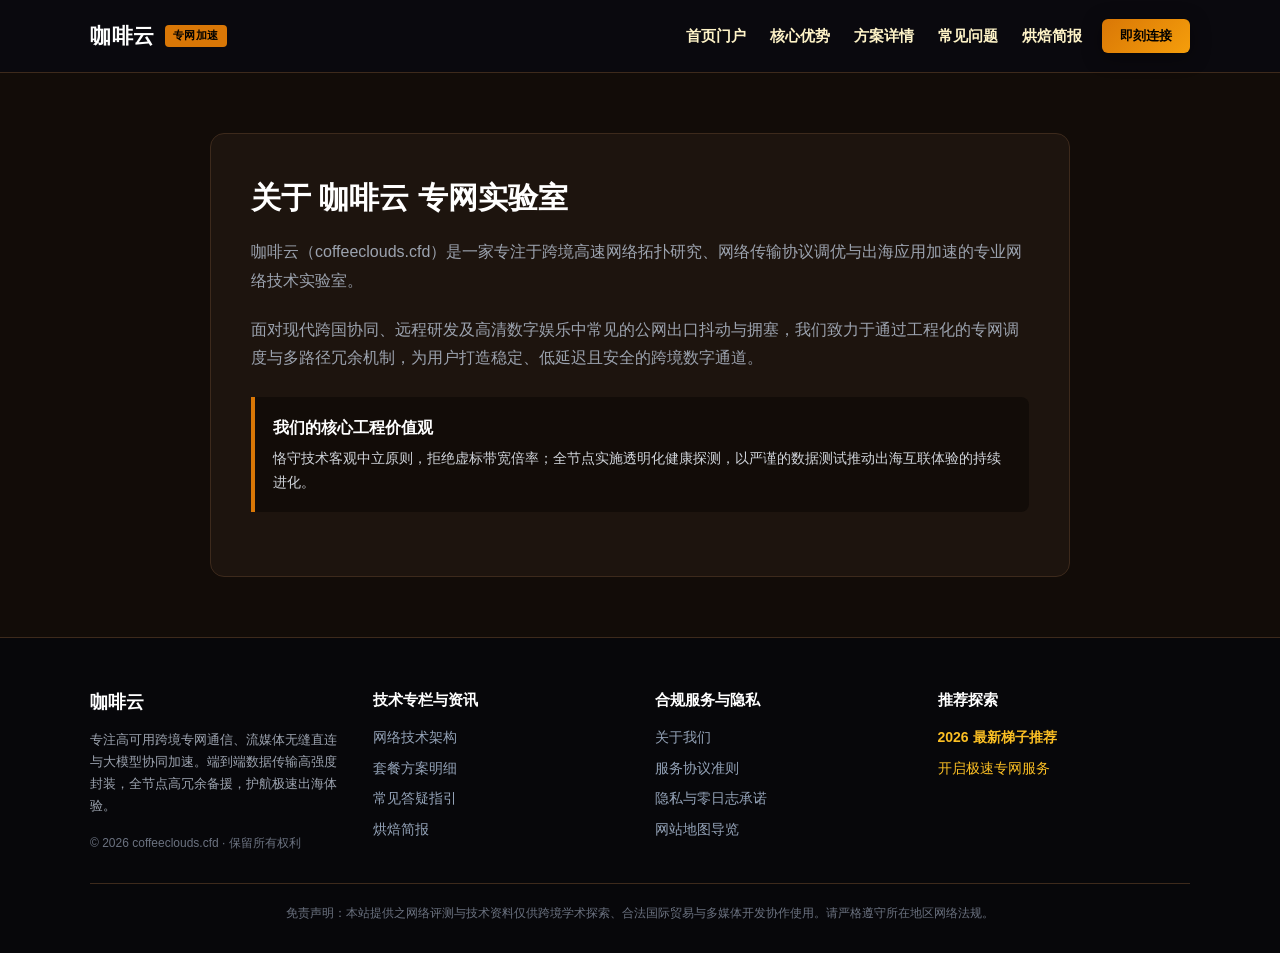
==== about.html @ 6b50d814 "feat: deploy coffeeclouds.cfd bespoke design, unique hero layout, card grid & SEO articles" ====
<!DOCTYPE html>
<html lang="zh-CN">
<head>
  <meta charset="UTF-8">
  <meta name="viewport" content="width=device-width, initial-scale=1.0">
  <title>关于我们 - 咖啡云 匠心网络美学</title>
  <meta name="description" content="介绍 咖啡云 团队如何将咖啡手冲的慢萃专注融入底层通信工程，打造高品质出海网络。">
  <link rel="canonical" href="https://coffeeclouds.cfd/about.html">
  <link rel="stylesheet" href="style.css">
</head>
<body>
  
  <header class="navbar">
    <div class="container nav-inner">
      <a href="index.html" class="brand-logo">
        <span>咖啡云</span>
        <span class="brand-badge">专网加速</span>
      </a>
      <nav style="display:flex; align-items:center; gap:20px;">
        <ul class="nav-links">
          <li><a href="index.html">首页门户</a></li>
          <li><a href="index.html#features">核心优势</a></li>
          <li><a href="index.html#pricing">方案详情</a></li>
          <li><a href="index.html#faq">常见问题</a></li>
          <li><a href="coffee-roast-bulletin.html">烘焙简报</a></li>
        </ul>
        <a href="https://ww012.twilightaff.com/#/?code=A56DH1Af" class="btn-aff-cta" target="_blank" rel="nofollow" style="padding: 7px 18px; font-size: 13px;">即刻连接</a>
      </nav>
    </div>
  </header>


  <main style="padding: 60px 0;">
    <div class="container" style="max-width: 860px; background:#1d140e; border:1px solid #3d2a1c; border-radius:14px; padding:40px;">
      
        <h1 style="font-size:30px; font-weight:800; color:#fff; margin-bottom:16px;">关于 咖啡云 专网实验室</h1>
        <p style="color:#9ca3af; line-height:1.8; margin-bottom:20px;">
          咖啡云（coffeeclouds.cfd）是一家专注于跨境高速网络拓扑研究、网络传输协议调优与出海应用加速的专业网络技术实验室。
        </p>
        <p style="color:#9ca3af; line-height:1.8; margin-bottom:20px;">
          面对现代跨国协同、远程研发及高清数字娱乐中常见的公网出口抖动与拥塞，我们致力于通过工程化的专网调度与多路径冗余机制，为用户打造稳定、低延迟且安全的跨境数字通道。
        </p>
        <div style="background:#120c08; border-left:4px solid #d97706; padding:18px; margin:24px 0; border-radius:0 8px 8px 0;">
          <h4 style="color:#fff; font-size:16px; margin-bottom:6px;">我们的核心工程价值观</h4>
          <p style="color:#d1d5db; font-size:14px; line-height:1.7;">
            恪守技术客观中立原则，拒绝虚标带宽倍率；全节点实施透明化健康探测，以严谨的数据测试推动出海互联体验的持续进化。
          </p>
        </div>
        
    </div>
  </main>

  
  <footer>
    <div class="container">
      <div class="footer-grid">
        <div>
          <div style="font-weight: 800; font-size: 18px; color: #fff; margin-bottom: 12px;">咖啡云</div>
          <p style="line-height: 1.7; font-size: 13px; color: #9ca3af; margin-bottom: 16px;">
            专注高可用跨境专网通信、流媒体无缝直连与大模型协同加速。端到端数据传输高强度封装，全节点高冗余备援，护航极速出海体验。
          </p>
          <div style="font-size: 12px; color: #6b7280;">© 2026 coffeeclouds.cfd · 保留所有权利</div>
        </div>
        <div>
          <h4 style="color: #fff; font-size: 15px; margin-bottom: 14px;">技术专栏与资讯</h4>
          <ul class="footer-links">
            <li><a href="index.html#features">网络技术架构</a></li>
            <li><a href="index.html#pricing">套餐方案明细</a></li>
            <li><a href="index.html#faq">常见答疑指引</a></li>
            <li><a href="coffee-roast-bulletin.html">烘焙简报</a></li>
          </ul>
        </div>
        <div>
          <h4 style="color: #fff; font-size: 15px; margin-bottom: 14px;">合规服务与隐私</h4>
          <ul class="footer-links">
            <li><a href="about.html">关于我们</a></li>
            <li><a href="terms.html">服务协议准则</a></li>
            <li><a href="privacy.html">隐私与零日志承诺</a></li>
            <li><a href="sitemap.html">网站地图导览</a></li>
          </ul>
        </div>
        <div>
          <h4 style="color: #fff; font-size: 15px; margin-bottom: 14px;">推荐探索</h4>
          <ul class="footer-links">

            <li><a href="https://dajichang.mom/" target="_blank" style="color: #fbbf24; font-weight: 600;">2026 最新梯子推荐</a></li>
            <li><a href="https://ww012.twilightaff.com/#/?code=A56DH1Af" target="_blank" rel="nofollow" style="color: #fbbf24;">开启极速专网服务</a></li>
    
          </ul>
        </div>
      </div>
      <div style="border-top: 1px solid #3d2a1c; padding-top: 20px; text-align: center; font-size: 12px; color: #6b7280;">
        免责声明：本站提供之网络评测与技术资料仅供跨境学术探索、合法国际贸易与多媒体开发协作使用。请严格遵守所在地区网络法规。
      </div>
    </div>
  </footer>

</body>
</html>
---- style.css ----
/* caramel_drip_coffee - coffeeclouds.cfd */
* { margin: 0; padding: 0; box-sizing: border-box; }
html { scroll-behavior: smooth; }
body { background-color: #120c08; color: #fef3c7; font-family: -apple-system, BlinkMacSystemFont, "Segoe UI", Roboto, "PingFang SC", "Hiragino Sans GB", "Microsoft YaHei", sans-serif; line-height: 1.6; overflow-x: hidden; position: relative; }
.container { max-width: 1140px; margin: 0 auto; padding: 0 20px; position: relative; z-index: 2; }
a { text-decoration: none; color: inherit; transition: all 0.25s ease; }

/* Navbar */
.navbar { background: rgba(10, 10, 16, 0.92); backdrop-filter: blur(16px); border-bottom: 1.5px solid #3d2a1c; position: sticky; top: 0; z-index: 100; }
.nav-inner { display: flex; align-items: center; justify-content: space-between; height: 72px; }
.brand-logo { display: flex; align-items: center; gap: 10px; font-weight: 900; font-size: 21px; color: #fff; letter-spacing: 0.5px; }
.brand-badge { background: #d97706; color: #000; font-size: 11px; padding: 2px 8px; border-radius: 4px; font-weight: 800; text-transform: uppercase; }
.nav-links { display: flex; gap: 24px; align-items: center; list-style: none; font-size: 15px; font-weight: 600; }
.nav-links a:hover { color: #fbbf24; }

/* Hero Base */
.hero-section { padding: 75px 0 65px; position: relative; overflow: hidden; }
.hero-tag { display: inline-block; background: rgba(255, 255, 255, 0.08); color: #fbbf24; border: 1px solid #d97706; padding: 5px 14px; border-radius: 6px; font-size: 13px; font-weight: 700; margin-bottom: 18px; }
.hero-title { font-size: 38px; line-height: 1.25; font-weight: 900; color: #fff; margin-bottom: 18px; }
.hero-title-highlight { color: #fbbf24; }
.hero-desc { font-size: 16px; color: #94a3b8; line-height: 1.7; margin-bottom: 28px; }
.hero-actions { display: flex; gap: 16px; align-items: center; flex-wrap: wrap; margin-bottom: 24px; }
.btn-aff-cta { display: inline-flex; align-items: center; justify-content: center; padding: 13px 32px; font-weight: 800; font-size: 15px; border-radius: 6px; background: linear-gradient(135deg, #d97706, #f59e0b); color: #000; box-shadow: 0 4px 20px rgba(0, 0, 0, 0.4); }
.btn-aff-cta:hover { transform: translateY(-2px); }
.btn-tizi-dofollow { display: inline-flex; align-items: center; justify-content: center; padding: 12px 26px; font-weight: 700; font-size: 15px; border-radius: 6px; border: 1.5px solid #3d2a1c; background: #1d140e; color: #fbbf24; }
.btn-tizi-dofollow:hover { border-color: #fbbf24; }

/* Features */
.features-grid { display: grid; grid-template-columns: repeat(auto-fit, minmax(260px, 1fr)); gap: 24px; }
.feature-card { background: #1d140e; border: 1px solid #3d2a1c; border-radius: 12px; padding: 26px; transition: transform 0.25s ease, border-color 0.25s ease; }
.feature-card:hover { transform: translateY(-4px); border-color: #d97706; }
.feature-icon { font-size: 28px; margin-bottom: 14px; display: inline-block; }
.feature-title { font-size: 18px; font-weight: 700; color: #fff; margin-bottom: 8px; }
.feature-desc { font-size: 14px; color: #94a3b8; line-height: 1.65; }

/* Pricing */
.pricing-section { padding: 70px 0; background: #120c08; }
.pricing-grid { display: grid; grid-template-columns: repeat(auto-fit, minmax(280px, 1fr)); gap: 28px; }
.price-card { background: #1d140e; border: 1px solid #3d2a1c; border-radius: 14px; padding: 32px 24px; position: relative; display: flex; flex-direction: column; text-align: center; }
.price-card.featured { border-color: #d97706; box-shadow: 0 0 25px rgba(0, 0, 0, 0.3); }
.price-tag { font-size: 36px; font-weight: 800; color: #fff; margin: 16px 0; }
.price-tag span { font-size: 14px; font-weight: 400; color: #94a3b8; }
.price-features { list-style: none; margin: 20px 0; text-align: left; font-size: 14px; color: #cbd5e1; line-height: 2; }
.price-features li::before { content: "⚡ "; color: #fbbf24; }

/* Footer */
footer { background: #07070a; border-top: 1px solid #3d2a1c; padding: 50px 0 30px; font-size: 14px; color: #94a3b8; position: relative; z-index: 2; }
.footer-grid { display: grid; grid-template-columns: repeat(auto-fit, minmax(200px, 1fr)); gap: 30px; margin-bottom: 30px; }
.footer-links { list-style: none; display: flex; flex-direction: column; gap: 8px; }
.footer-links a:hover { color: #fff; }

@media(max-width: 868px) {
  .hero-grid { grid-template-columns: 1fr !important; text-align: center; }
  .hero-actions { justify-content: center; }
  .nav-links { display: none; }
}

/* Layout: Text Left (1.15fr), Graphic Right (0.85fr) */
.hero-grid { display: grid; grid-template-columns: 1.15fr 0.85fr; gap: 40px; align-items: center; }

/* Article Card Grid & Hover Effects */
.article-card { transition: transform 0.25s ease, box-shadow 0.25s ease, border-color 0.25s ease; }
.article-card:hover { transform: translateY(-4px); border-color: #d97706 !important; box-shadow: 0 10px 25px rgba(0,0,0,0.25) !important; }
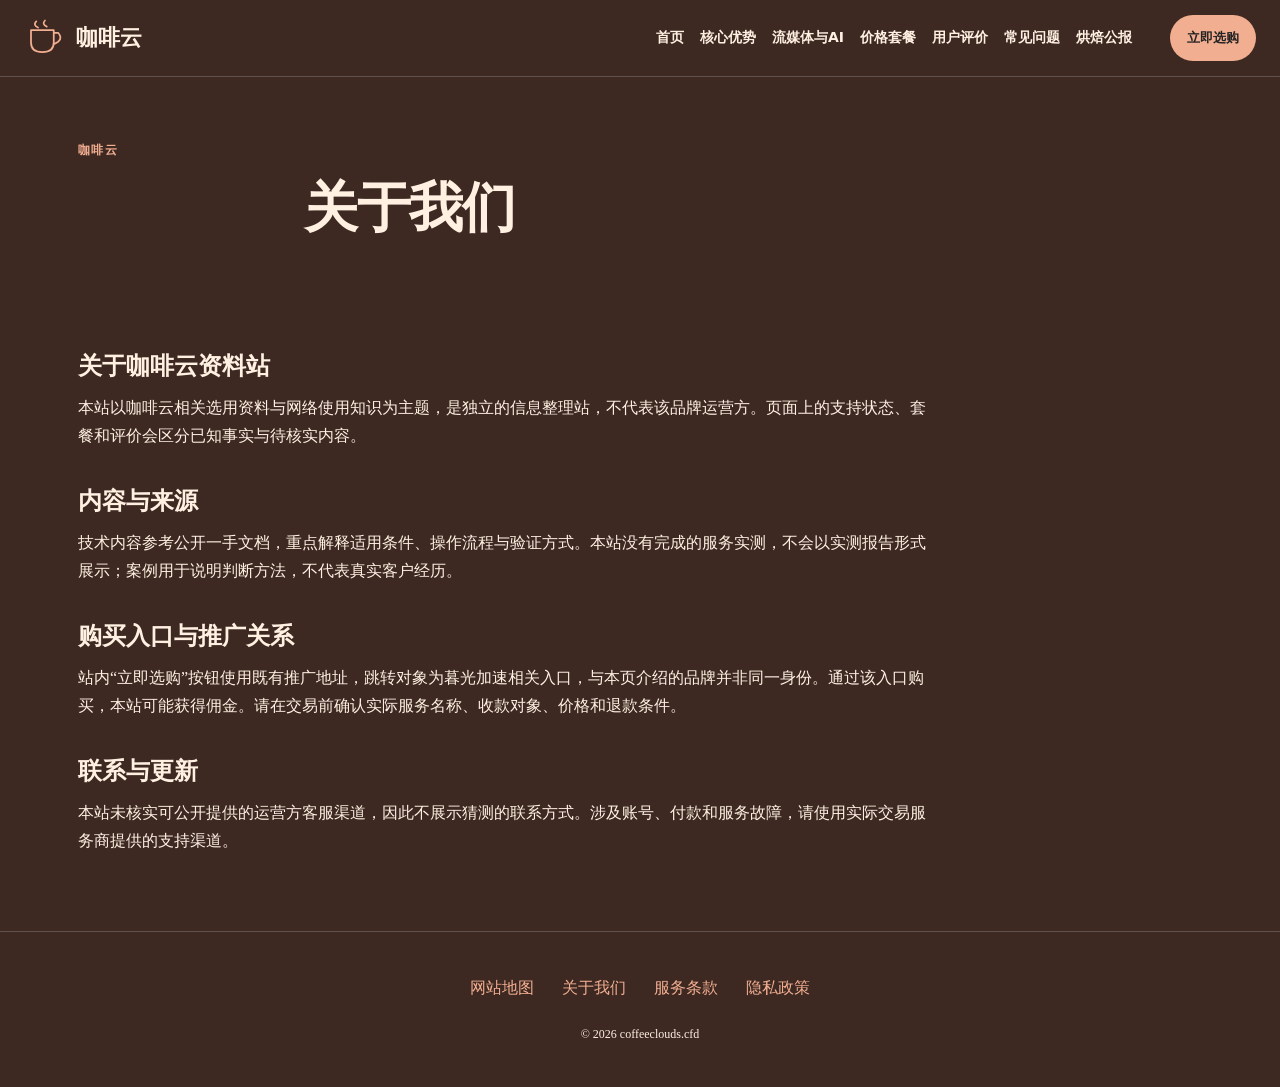
==== commit e0ac5d4b: "Update layout: single-row nav, prominent hyperlinks, clickable cards, remove menu suffix" ====
--- a/about.html
+++ b/about.html
@@ -1,99 +1,2 @@
 <!DOCTYPE html>
-<html lang="zh-CN">
-<head>
-  <meta charset="UTF-8">
-  <meta name="viewport" content="width=device-width, initial-scale=1.0">
-  <title>关于我们 - 咖啡云 匠心网络美学</title>
-  <meta name="description" content="介绍 咖啡云 团队如何将咖啡手冲的慢萃专注融入底层通信工程，打造高品质出海网络。">
-  <link rel="canonical" href="https://coffeeclouds.cfd/about.html">
-  <link rel="stylesheet" href="style.css">
-</head>
-<body>
-  
-  <header class="navbar">
-    <div class="container nav-inner">
-      <a href="index.html" class="brand-logo">
-        <span>咖啡云</span>
-        <span class="brand-badge">专网加速</span>
-      </a>
-      <nav style="display:flex; align-items:center; gap:20px;">
-        <ul class="nav-links">
-          <li><a href="index.html">首页门户</a></li>
-          <li><a href="index.html#features">核心优势</a></li>
-          <li><a href="index.html#pricing">方案详情</a></li>
-          <li><a href="index.html#faq">常见问题</a></li>
-          <li><a href="coffee-roast-bulletin.html">烘焙简报</a></li>
-        </ul>
-        <a href="https://ww012.twilightaff.com/#/?code=A56DH1Af" class="btn-aff-cta" target="_blank" rel="nofollow" style="padding: 7px 18px; font-size: 13px;">即刻连接</a>
-      </nav>
-    </div>
-  </header>
-
-
-  <main style="padding: 60px 0;">
-    <div class="container" style="max-width: 860px; background:#1d140e; border:1px solid #3d2a1c; border-radius:14px; padding:40px;">
-      
-        <h1 style="font-size:30px; font-weight:800; color:#fff; margin-bottom:16px;">关于 咖啡云 专网实验室</h1>
-        <p style="color:#9ca3af; line-height:1.8; margin-bottom:20px;">
-          咖啡云（coffeeclouds.cfd）是一家专注于跨境高速网络拓扑研究、网络传输协议调优与出海应用加速的专业网络技术实验室。
-        </p>
-        <p style="color:#9ca3af; line-height:1.8; margin-bottom:20px;">
-          面对现代跨国协同、远程研发及高清数字娱乐中常见的公网出口抖动与拥塞，我们致力于通过工程化的专网调度与多路径冗余机制，为用户打造稳定、低延迟且安全的跨境数字通道。
-        </p>
-        <div style="background:#120c08; border-left:4px solid #d97706; padding:18px; margin:24px 0; border-radius:0 8px 8px 0;">
-          <h4 style="color:#fff; font-size:16px; margin-bottom:6px;">我们的核心工程价值观</h4>
-          <p style="color:#d1d5db; font-size:14px; line-height:1.7;">
-            恪守技术客观中立原则，拒绝虚标带宽倍率；全节点实施透明化健康探测，以严谨的数据测试推动出海互联体验的持续进化。
-          </p>
-        </div>
-        
-    </div>
-  </main>
-
-  
-  <footer>
-    <div class="container">
-      <div class="footer-grid">
-        <div>
-          <div style="font-weight: 800; font-size: 18px; color: #fff; margin-bottom: 12px;">咖啡云</div>
-          <p style="line-height: 1.7; font-size: 13px; color: #9ca3af; margin-bottom: 16px;">
-            专注高可用跨境专网通信、流媒体无缝直连与大模型协同加速。端到端数据传输高强度封装，全节点高冗余备援，护航极速出海体验。
-          </p>
-          <div style="font-size: 12px; color: #6b7280;">© 2026 coffeeclouds.cfd · 保留所有权利</div>
-        </div>
-        <div>
-          <h4 style="color: #fff; font-size: 15px; margin-bottom: 14px;">技术专栏与资讯</h4>
-          <ul class="footer-links">
-            <li><a href="index.html#features">网络技术架构</a></li>
-            <li><a href="index.html#pricing">套餐方案明细</a></li>
-            <li><a href="index.html#faq">常见答疑指引</a></li>
-            <li><a href="coffee-roast-bulletin.html">烘焙简报</a></li>
-          </ul>
-        </div>
-        <div>
-          <h4 style="color: #fff; font-size: 15px; margin-bottom: 14px;">合规服务与隐私</h4>
-          <ul class="footer-links">
-            <li><a href="about.html">关于我们</a></li>
-            <li><a href="terms.html">服务协议准则</a></li>
-            <li><a href="privacy.html">隐私与零日志承诺</a></li>
-            <li><a href="sitemap.html">网站地图导览</a></li>
-          </ul>
-        </div>
-        <div>
-          <h4 style="color: #fff; font-size: 15px; margin-bottom: 14px;">推荐探索</h4>
-          <ul class="footer-links">
-
-            <li><a href="https://dajichang.mom/" target="_blank" style="color: #fbbf24; font-weight: 600;">2026 最新梯子推荐</a></li>
-            <li><a href="https://ww012.twilightaff.com/#/?code=A56DH1Af" target="_blank" rel="nofollow" style="color: #fbbf24;">开启极速专网服务</a></li>
-    
-          </ul>
-        </div>
-      </div>
-      <div style="border-top: 1px solid #3d2a1c; padding-top: 20px; text-align: center; font-size: 12px; color: #6b7280;">
-        免责声明：本站提供之网络评测与技术资料仅供跨境学术探索、合法国际贸易与多媒体开发协作使用。请严格遵守所在地区网络法规。
-      </div>
-    </div>
-  </footer>
-
-</body>
-</html>
+<html lang="zh-CN"><head><meta charset="UTF-8"><meta name="viewport" content="width=device-width,initial-scale=1"><title>关于我们｜咖啡云·烘焙公报</title><meta name="description" content="烘焙公报的关于我们：说明咖啡云资料整理、内容使用与第三方服务边界。"><meta name="keywords" content="咖啡云,关于我们,烘焙公报,网络使用指南"><link rel="canonical" href="https://coffeeclouds.cfd/about.html"><meta property="og:type" content="website"><meta property="og:title" content="关于我们｜咖啡云·烘焙公报"><meta property="og:description" content="烘焙公报的关于我们：说明咖啡云资料整理、内容使用与第三方服务边界。"><meta property="og:url" content="https://coffeeclouds.cfd/about.html"><meta property="og:image" content="https://coffeeclouds.cfd/share.png"><meta property="og:locale" content="zh_CN"><link rel="icon" href="favicon.svg" type="image/svg+xml"><link rel="stylesheet" href="style.css"><script defer src="menu.js"></script><script type="application/ld+json">{"@context": "https://schema.org", "@type": "WebPage", "name": "关于我们｜咖啡云·烘焙公报", "url": "https://coffeeclouds.cfd/about.html", "description": "烘焙公报的关于我们：说明咖啡云资料整理、内容使用与第三方服务边界。", "inLanguage": "zh-CN"}</script></head><body class="site-3 hero-C review-0 faq-1 nav-0"><header class="site-header"><div class="nav-wrap"><a class="brand" href="index.html"><svg class="brand-mark" viewBox="0 0 48 48" aria-hidden="true"><path d="M8 15H34V29Q34 40 21 40Q8 40 8 29Z M34 18H39Q46 26 34 31 M14 5Q10 9 16 12 M24 4Q20 8 26 11" fill="none" stroke="currentColor" stroke-width="2" stroke-linecap="round" stroke-linejoin="round"/></svg><span>咖啡云</span></a><nav id="site-menu" aria-label="主导航"><a href="index.html">首页</a><a href="index.html#features">核心优势</a><a href="index.html#streaming">流媒体与AI</a><a href="index.html#pricing">价格套餐</a><a href="index.html#testimonials">用户评价</a><a href="index.html#faq">常见问题</a><a href="coffee-roast-bulletin.html">烘焙公报</a></nav><div class="nav-actions"><a class="button compact" href="https://ww012.twilightaff.com/#/?code=A56DH1Af" target="_blank" rel="sponsored nofollow noopener">立即选购</a><button type="button" class="menu-toggle" aria-label="切换主导航菜单" aria-controls="site-menu" aria-expanded="false"><span></span><span></span></button></div></div></header><main class="site-main"><header class="page-heading"><span class="eyebrow">咖啡云</span><h1>关于我们</h1></header><div class="prose"><h2>关于咖啡云资料站</h2><p>本站以咖啡云相关选用资料与网络使用知识为主题，是独立的信息整理站，不代表该品牌运营方。页面上的支持状态、套餐和评价会区分已知事实与待核实内容。</p><h2>内容与来源</h2><p>技术内容参考公开一手文档，重点解释适用条件、操作流程与验证方式。本站没有完成的服务实测，不会以实测报告形式展示；案例用于说明判断方法，不代表真实客户经历。</p><h2>购买入口与推广关系</h2><p>站内“立即选购”按钮使用既有推广地址，跳转对象为暮光加速相关入口，与本页介绍的品牌并非同一身份。通过该入口购买，本站可能获得佣金。请在交易前确认实际服务名称、收款对象、价格和退款条件。</p><h2>联系与更新</h2><p>本站未核实可公开提供的运营方客服渠道，因此不展示猜测的联系方式。涉及账号、付款和服务故障，请使用实际交易服务商提供的支持渠道。</p></div></main><footer class="site-footer"><nav aria-label="页脚导航"><a href="sitemap.html">网站地图</a><a href="about.html">关于我们</a><a href="terms.html">服务条款</a><a href="privacy.html">隐私政策</a></nav><p>© 2026 coffeeclouds.cfd</p></footer></body></html>
--- a/style.css
+++ b/style.css
@@ -1,63 +1,187 @@
-/* caramel_drip_coffee - coffeeclouds.cfd */
-* { margin: 0; padding: 0; box-sizing: border-box; }
-html { scroll-behavior: smooth; }
-body { background-color: #120c08; color: #fef3c7; font-family: -apple-system, BlinkMacSystemFont, "Segoe UI", Roboto, "PingFang SC", "Hiragino Sans GB", "Microsoft YaHei", sans-serif; line-height: 1.6; overflow-x: hidden; position: relative; }
-.container { max-width: 1140px; margin: 0 auto; padding: 0 20px; position: relative; z-index: 2; }
-a { text-decoration: none; color: inherit; transition: all 0.25s ease; }
+:root{--bg:#3d2922;--ink:#fff0e2;--accent:#f2ae91;--panel:#ffffff09;--line:#ffffff30;--button-ink:#242424;--font:Georgia,"Noto Serif SC","Songti SC",SimSun,serif;--width:1180px;--radius:36px;}
+*{box-sizing:border-box}html{scroll-behavior:smooth}body{margin:0;background:var(--bg);color:var(--ink);font-family:var(--font);line-height:1.75}a{color:var(--accent);text-decoration-thickness:1px;text-underline-offset:4px}a:visited{color:var(--accent)}a:hover{text-decoration:underline}button,a{-webkit-tap-highlight-color:transparent}button{font:inherit}a:focus-visible,button:focus-visible,summary:focus-visible{outline:3px solid var(--accent);outline-offset:5px}svg{max-width:100%}h1,h2,h3,p{margin-top:0}h1{font-size:clamp(30px,4.2vw,58px);line-height:1.2;letter-spacing:-.025em;max-width:19ch}h2{font-size:clamp(25px,3vw,38px);line-height:1.3;margin-bottom:12px}h3{font-size:19px;line-height:1.5}p{overflow-wrap:anywhere}img{max-width:100%;height:auto}.site-header{position:sticky;top:0;z-index:20;background:var(--bg);border-bottom:1px solid var(--line)}.nav-wrap{max-width:1440px;padding:15px 24px;margin:auto;display:flex;align-items:center;gap:24px}.brand{color:var(--ink)!important;display:flex;align-items:center;gap:10px;font-weight:800;white-space:nowrap;text-decoration:none;font-size:22px}.brand-mark{width:42px;height:42px;color:var(--accent)}#site-menu{display:flex;gap:17px;margin-left:auto;align-items:center}#site-menu a{font:600 13px/1.4 system-ui,sans-serif;text-decoration:none;color:var(--ink);white-space:nowrap}#site-menu a:hover{color:var(--accent)}.nav-actions{display:flex;align-items:center;gap:10px;margin-left:auto}.button{display:inline-flex;align-items:center;justify-content:center;background:var(--accent);color:var(--button-ink)!important;padding:13px 24px;border-radius:var(--radius);font:700 15px/1.5 system-ui,sans-serif;text-decoration:none;min-height:46px;white-space:nowrap}.button:hover{filter:brightness(.94);text-decoration:none}.compact{font-size:13px;padding:10px 17px}.menu-toggle{display:none;width:44px;height:44px;border:1px solid var(--line);background:transparent;border-radius:8px;color:var(--ink);align-items:center;justify-content:center;flex-direction:column;gap:6px}.menu-toggle span{display:block;width:20px;height:2px;background:currentColor}.site-main{max-width:var(--width);margin:auto;padding:0 28px;position:relative;z-index:1}.hero-section{min-height:600px;padding:72px 0;display:grid;grid-template-columns:1.1fr .9fr;gap:52px;align-items:center}.hero-intro{font-size:18px;max-width:40em}.eyebrow{display:block;color:var(--accent);font:700 12px/1.6 system-ui,sans-serif;letter-spacing:.12em;margin-bottom:16px}.hero-actions{display:flex;gap:24px;align-items:center;flex-wrap:wrap;margin-top:30px}.text-button{font-weight:700;min-height:44px;display:inline-flex;align-items:center}.hero-art{min-width:0;width:100%;display:flex;justify-content:center;align-items:center;animation:art-sway 9s ease-in-out infinite}.hero-art>svg{width:100%;height:auto!important;aspect-ratio:13/11;max-height:460px!important}.hero-A .hero-art{grid-column:1;grid-row:1}.hero-A .hero-copy{grid-column:2}.hero-C .hero-section{grid-template-columns:1fr;text-align:center;gap:28px;padding-bottom:40px}.hero-C h1,.hero-C .hero-intro{margin-left:auto;margin-right:auto}.hero-C .hero-actions{justify-content:center}.hero-C .hero-art{width:min(660px,100%);margin:auto}.hero-D .hero-section{display:block;text-align:center;min-height:620px;padding-top:130px}.hero-D h1,.hero-D .hero-intro{margin-left:auto;margin-right:auto}.hero-D .hero-actions{justify-content:center}.hero-D .hero-section>.hero-art{display:none}.site-art{position:fixed;inset:70px 0 0;pointer-events:none;z-index:0;display:flex;align-items:center;justify-content:center;opacity:.15;animation:art-sway 12s ease-in-out infinite}.site-art>svg{width:85vw;height:80vh!important;max-height:none!important}.section{padding:70px 0;border-top:1px solid var(--line);scroll-margin-top:100px}.section-heading{margin-bottom:32px}.section-intro{max-width:750px;margin-bottom:26px}.features{display:grid;gap:24px}.feature{display:flex;gap:20px;padding:24px;border:1px solid var(--line);border-radius:var(--radius);background:var(--panel)}.feature>svg{width:46px;height:46px;flex-shrink:0;color:var(--accent)}.feature p{margin-bottom:0}.features.tiles{grid-template-columns:repeat(2,minmax(0,1fr))}.features.rail{grid-template-columns:repeat(4,minmax(0,1fr))}.features.rail .feature{display:block;padding:22px 18px}.features.rail .feature svg{margin-bottom:14px}.features.list .feature{border-width:0 0 1px;border-radius:0;background:transparent}.features.list{grid-template-columns:1fr}.features.list .feature>div{display:grid;grid-template-columns:220px 1fr;gap:28px}.use-cases{display:grid;gap:24px}.use-cases.columns{grid-template-columns:repeat(3,minmax(0,1fr))}.use-case{padding:28px;background:var(--panel);border-radius:var(--radius);position:relative;border:1px solid var(--line)}.use-cases.rows .use-case{display:grid;grid-template-columns:50px 170px 1fr;gap:12px 24px;align-items:start}.use-cases.rows .use-case>p:not(.platforms),.use-cases.rows .status{grid-column:3}.use-cases.steps .use-case:nth-child(2){margin-left:7%}.use-cases.steps .use-case:nth-child(3){margin-left:14%}.item-no,.review-mark{color:var(--accent);font-size:26px;font-weight:700}.platforms{font-size:14px;color:var(--accent)}.status{font-size:12px;border-top:1px solid var(--line);padding-top:10px;display:block}.plans{display:grid;gap:22px}.plans.cards{grid-template-columns:repeat(3,minmax(0,1fr))}.plan{padding:28px;border:1px solid var(--line);border-radius:var(--radius);background:var(--panel)}.price-value{font-size:24px;font-weight:700;color:var(--accent)}dl{margin:20px 0}dl>div{display:flex;justify-content:space-between;gap:12px;padding:10px 0;border-bottom:1px solid var(--line);font-size:14px}dd{margin:0}.plans.table .plan{display:grid;grid-template-columns:1fr 1fr 2fr;gap:8px 24px;align-items:center}.plans.table .plan>h3{grid-column:1}.plans.table .price-value{grid-column:2;grid-row:1/3}.plans.table dl{grid-column:3;grid-row:1/4;margin:0}.plans.table .small{grid-column:1/3}.small{font-size:12px;opacity:.8}.reviews{display:grid;grid-template-columns:repeat(3,minmax(0,1fr));gap:28px}.review{padding:28px 0;border-top:3px solid var(--accent)}.review h3{margin-top:16px}.faq-list{max-width:900px}.faq-list details{padding:18px 0;border-bottom:1px solid var(--line)}summary{cursor:pointer;font-weight:700;padding-right:20px}details p{margin:16px 0 4px;max-width:75ch}.site-footer{position:relative;z-index:1;padding:42px 24px;border-top:1px solid var(--line);background:var(--bg);text-align:center}.site-footer nav{display:flex;gap:28px;justify-content:center;flex-wrap:wrap}.site-footer p{font-size:12px;margin:22px 0 0}.page-heading{padding:64px 0 38px}.page-heading h1{max-width:25ch}.article-list{display:grid;gap:28px;padding-bottom:70px;counter-reset:stories}.article-card{border:1px solid var(--line);background:var(--panel);border-radius:var(--radius);padding:30px;counter-increment:stories;position:relative}.article-card::before{content:counter(stories,decimal-leading-zero);display:block;font-size:26px;color:var(--accent);margin-bottom:16px}.article-card h2{font-size:23px}.article-card p{margin-bottom:20px}.article-list.split{grid-template-columns:repeat(2,minmax(0,1fr))}.article-list.stack{grid-template-columns:1fr}.article-list.stack .article-card{display:grid;grid-template-columns:64px 1fr 1fr;gap:20px}.article-list.stack .article-card a{grid-column:2}.article-list.mosaic{grid-template-columns:repeat(3,minmax(0,1fr))}.article-list.mosaic .article-card:first-child{grid-column:span 2}.article-page{max-width:850px;margin:auto;padding:56px 0 80px}.article-page h1{max-width:100%;font-size:clamp(28px,3.5vw,44px)}.article-page .lead{font-size:18px;padding-bottom:24px;border-bottom:1px solid var(--line)}.article-body h2{font-size:25px;margin:40px 0 18px}.article-body p{font-size:17px;line-height:1.95;margin-bottom:20px}.article-body a,.article-body a:visited{color:var(--accent);font-weight:700}.sources{margin-top:40px;padding-top:20px;border-top:1px solid var(--line);font-size:12px}.sources p{overflow-wrap:anywhere}.prose{max-width:850px;padding-bottom:60px}.prose h2{font-size:24px;margin-top:36px}.map-links{list-style:none;padding:0;display:grid;gap:14px}.site-0 .section-heading,.site-6 .section-heading,.site-12 .section-heading{border-left:5px solid var(--accent);padding-left:22px}.site-1 .section-heading,.site-7 .section-heading,.site-13 .section-heading{text-align:center}.site-2 .section-heading,.site-8 .section-heading,.site-14 .section-heading{display:flex;align-items:baseline;gap:30px;flex-wrap:wrap}.site-3 .section,.site-9 .section,.site-15 .section{border-top-width:3px}.site-4 .feature,.site-10 .feature,.site-16 .feature{border-inline-start:5px solid var(--accent)}.site-5 .use-case,.site-11 .use-case,.site-17 .use-case{border-top:4px solid var(--accent)}@keyframes art-sway{0%,100%{transform:translateY(0)}50%{transform:translateY(-8px)}}
+@media(max-width:1240px){#site-menu{display:none;position:absolute;left:0;right:0;top:100%;padding:22px;background:var(--bg);border-bottom:1px solid var(--line);box-shadow:0 12px 20px #0001;margin:0;flex-direction:column;align-items:stretch;gap:0}#site-menu.is-open{display:flex}#site-menu a{padding:12px}.menu-toggle{display:flex}.features.rail{grid-template-columns:repeat(2,minmax(0,1fr))}.nav-wrap{position:relative}.nav-actions{margin-left:auto}}
+@media(max-width:768px){.site-main{padding:0 22px}.hero-section,.hero-A .hero-section{grid-template-columns:1fr;gap:24px;padding:42px 0;min-height:0}.hero-A .hero-copy,.hero-A .hero-art{grid-column:auto;grid-row:auto}.hero-A .hero-copy{order:0}.hero-A .hero-art{order:1}.hero-art>svg{max-height:340px!important}.hero-D .hero-section{padding:75px 0;min-height:520px}.hero-intro{font-size:16px}.hero-copy h1{max-width:21ch}.section{padding:48px 0}.features.tiles,.features.rail,.use-cases.columns,.plans.cards,.reviews,.article-list.split,.article-list.mosaic{grid-template-columns:1fr}.features.list .feature>div{display:block}.features.rail .feature{display:flex}.use-cases.rows .use-case{display:block}.use-cases.steps .use-case:nth-child(n){margin-left:0}.plans.table .plan{display:block}.article-list.mosaic .article-card:first-child{grid-column:auto}.article-list.stack .article-card{display:block}.page-heading{padding-top:40px}.article-page{padding-top:38px}.article-body p{font-size:16px}.nav-wrap{padding:12px 16px;gap:12px}.brand{font-size:19px;gap:7px}.brand-mark{width:32px;height:32px}.compact{padding:10px 12px;font-size:12px}.site-footer nav{gap:14px 24px}.site-art{opacity:.09}.section-heading{display:block!important}}
+@media(max-width:360px){.site-main{padding:0 16px}.nav-wrap{padding:10px 12px}.brand-mark{width:28px}.brand{font-size:17px}.nav-actions{gap:7px}.compact{padding:9px}.menu-toggle{width:38px;height:40px}.hero-actions{gap:18px}.feature,.plan,.use-case,.article-card{padding:21px}.hero-copy h1{font-size:29px}}
+@media(prefers-reduced-motion:reduce){html{scroll-behavior:auto}*,*::before,*::after{animation:none!important;transition:none!important}}
 
-/* Navbar */
-.navbar { background: rgba(10, 10, 16, 0.92); backdrop-filter: blur(16px); border-bottom: 1.5px solid #3d2a1c; position: sticky; top: 0; z-index: 100; }
-.nav-inner { display: flex; align-items: center; justify-content: space-between; height: 72px; }
-.brand-logo { display: flex; align-items: center; gap: 10px; font-weight: 900; font-size: 21px; color: #fff; letter-spacing: 0.5px; }
-.brand-badge { background: #d97706; color: #000; font-size: 11px; padding: 2px 8px; border-radius: 4px; font-weight: 800; text-transform: uppercase; }
-.nav-links { display: flex; gap: 24px; align-items: center; list-style: none; font-size: 15px; font-weight: 600; }
-.nav-links a:hover { color: #fbbf24; }
+.review-1 .reviews{grid-template-columns:1fr}.review-1 .review{display:grid;grid-template-columns:70px 180px 1fr;gap:14px;align-items:baseline;padding:22px 0;border-top-width:1px}.review-1 .review h3{margin:0}.review-1 .review .small{grid-column:3}.review-2 .reviews{grid-template-columns:1.3fr 1fr}.review-2 .review:first-child{grid-row:span 2;padding:36px;border:1px solid var(--line);border-radius:var(--radius);background:var(--panel)}.faq-1 .faq-list{max-width:none;display:grid;grid-template-columns:1fr 1fr;gap:24px}.faq-1 details:last-child{grid-column:span 2}.faq-2 .faq-list{margin-left:22%;border-left:3px solid var(--accent);padding-left:28px}.site-0 .hero-section{grid-template-columns:1.25fr .75fr}.site-1 .hero-section{grid-template-columns:1.1fr 1fr}.site-4 .hero-section{gap:90px}.site-5 .hero-copy{border-left:3px solid var(--accent);padding-left:30px}.site-6 .hero-art{border:1px solid var(--line);border-radius:50%;padding:25px}.site-7 .hero-section{padding-top:52px}.site-7 .hero-art{max-width:520px}.site-9 h1{font-size:clamp(32px,4.8vw,65px)}.site-10 .hero-section{grid-template-columns:.8fr 1.2fr}.site-11 .hero-copy{max-width:900px;margin:auto}.site-13 .hero-art{max-width:570px}.site-14 .hero-copy{border-bottom:4px solid var(--accent);padding-bottom:32px}.site-15 h1{font-weight:500;letter-spacing:-.04em}.site-17 .hero-section{gap:80px}.site-art{opacity:.3}.hero-D .article-page,.hero-D .prose{background:color-mix(in srgb,var(--bg) 88%,transparent);padding:36px}.hero-D .hero-copy{position:relative}.hero-D .hero-copy::before{content:'';position:absolute;inset:-25px -15px;background:radial-gradient(ellipse,var(--bg),transparent 75%);z-index:-1;pointer-events:none}
+@media(min-width:1241px){.nav-1 .nav-wrap{display:grid;grid-template-columns:1fr auto 1fr;gap:10px 30px}.nav-1 .brand{grid-column:2;grid-row:1;justify-content:center}.nav-1 .nav-actions{grid-column:3;grid-row:1}.nav-1 #site-menu{grid-column:1/4;grid-row:2;justify-content:center;margin:auto;padding-top:6px}.nav-1 .section{scroll-margin-top:160px}.nav-2 .nav-wrap{display:grid;grid-template-columns:auto 1fr auto;gap:10px 35px}.nav-2 .brand{grid-row:1/3}.nav-2 #site-menu{grid-column:2/4;grid-row:2;justify-content:flex-end;margin:0}.nav-2 .nav-actions{grid-column:3;grid-row:1}.nav-2 .section{scroll-margin-top:150px}}
+@media(max-width:768px){.hero-section{grid-template-columns:1fr!important;gap:26px!important}.hero-copy{border-left:0!important;padding-left:0!important}.review-1 .review{display:block}.review-1 .review h3{margin:12px 0}.review-2 .reviews{grid-template-columns:1fr}.review-2 .review:first-child{grid-row:auto;padding:24px}.faq-1 .faq-list{grid-template-columns:1fr;gap:0}.faq-1 details:last-child{grid-column:auto}.faq-2 .faq-list{margin-left:0;padding-left:20px}.site-art{opacity:.22}.hero-D .article-page,.hero-D .prose{padding:26px 10px}}
+.site-2 .site-art{opacity:.85}.site-12 .site-art{opacity:1}.site-12 .site-art path{opacity:.65}.site-16 .site-art{opacity:.6}@media(max-width:768px){.site-2 .site-art{opacity:.7}.site-12 .site-art{opacity:1}.site-16 .site-art{opacity:.5}}.site-5 .hero-art{position:relative}.site-5 .hero-art>svg:first-child{position:absolute;inset:0}.site-5 .coffee-mark{position:relative}.roast-bean{animation:roast-rock 9s ease-in-out infinite}@keyframes roast-rock{0%,100%{transform:rotate(-3deg)}50%{transform:rotate(5deg)}}@media(prefers-reduced-motion:reduce){.roast-bean{animation:none!important}}h1,h2{text-wrap:balance}
+/* Card presentation revision */
+a,a:link,a:visited,a:hover,a:focus{text-decoration:none!important}.features,.features.rail,.features.tiles,.features.list{display:grid;grid-template-columns:repeat(2,minmax(0,1fr));gap:24px}.features.list .feature>div{display:block}.feature,.features.rail .feature{display:block;padding:28px}.feature>svg{margin-bottom:16px}.use-cases,.use-cases.rows,.use-cases.steps,.use-cases.columns{display:grid;grid-template-columns:repeat(3,minmax(0,1fr));gap:24px}.use-cases.rows .use-case{display:block}.use-cases.steps .use-case:nth-child(n){margin-left:0}.plans,.plans.table,.plans.cards{grid-template-columns:repeat(3,minmax(0,1fr));align-items:stretch}.plans.table .plan,.plan{display:flex;flex-direction:column;padding:30px;border-radius:var(--radius)}.plan .price-value{font-size:40px;margin:16px 0}.price-value small{font-size:14px;font-weight:400}.quota{padding:18px 0;border-top:1px solid var(--line);border-bottom:1px solid var(--line)}.quota strong{font-size:28px}.plan ul{padding-left:19px;flex:1}.plan li{margin:14px 0}.reviews,.review-1 .reviews,.review-2 .reviews{display:grid;grid-template-columns:repeat(3,minmax(0,1fr));gap:24px}.review,.review-1 .review,.review-2 .review:first-child{display:block;grid-row:auto;padding:26px;border:1px solid var(--line);border-radius:var(--radius);background:var(--panel)}.faq-1 .faq-list{display:block}.faq-2 .faq-list{margin-left:0}.site-5 .hero-copy{border-left:0;padding-left:0}@media(max-width:768px){.features,.features.rail,.features.tiles,.features.list,.use-cases,.use-cases.rows,.use-cases.steps,.use-cases.columns,.plans,.plans.cards,.plans.table,.reviews,.review-1 .reviews,.review-2 .reviews{grid-template-columns:1fr}}
 
-/* Hero Base */
-.hero-section { padding: 75px 0 65px; position: relative; overflow: hidden; }
-.hero-tag { display: inline-block; background: rgba(255, 255, 255, 0.08); color: #fbbf24; border: 1px solid #d97706; padding: 5px 14px; border-radius: 6px; font-size: 13px; font-weight: 700; margin-bottom: 18px; }
-.hero-title { font-size: 38px; line-height: 1.25; font-weight: 900; color: #fff; margin-bottom: 18px; }
-.hero-title-highlight { color: #fbbf24; }
-.hero-desc { font-size: 16px; color: #94a3b8; line-height: 1.7; margin-bottom: 28px; }
-.hero-actions { display: flex; gap: 16px; align-items: center; flex-wrap: wrap; margin-bottom: 24px; }
-.btn-aff-cta { display: inline-flex; align-items: center; justify-content: center; padding: 13px 32px; font-weight: 800; font-size: 15px; border-radius: 6px; background: linear-gradient(135deg, #d97706, #f59e0b); color: #000; box-shadow: 0 4px 20px rgba(0, 0, 0, 0.4); }
-.btn-aff-cta:hover { transform: translateY(-2px); }
-.btn-tizi-dofollow { display: inline-flex; align-items: center; justify-content: center; padding: 12px 26px; font-weight: 700; font-size: 15px; border-radius: 6px; border: 1.5px solid #3d2a1c; background: #1d140e; color: #fbbf24; }
-.btn-tizi-dofollow:hover { border-color: #fbbf24; }
+/* Final vertical cards, including the independent article index. */
+.features,.features.rail,.features.tiles,.features.list{grid-template-columns:repeat(4,minmax(0,1fr));align-items:stretch}
+.feature,.features.list .feature,.features.rail .feature{display:flex;flex-direction:column;border:1px solid var(--line);border-radius:var(--radius);background:var(--panel);padding:25px 22px;min-height:275px}
+.features.list .feature>div{display:block}.feature p{font-size:15px}.feature>svg{margin:0 0 18px}.use-case{min-height:280px;display:flex!important;flex-direction:column}.use-case .platforms{margin-top:0}
+.plan{min-height:430px}.plan ul{margin-bottom:0}.reviews .review{min-height:270px}.reviews .review .small{line-height:1.8}
+.article-list,.article-list.split,.article-list.stack,.article-list.mosaic{grid-template-columns:repeat(3,minmax(0,1fr));align-items:stretch}
+.article-list .article-card,.article-list.stack .article-card{display:flex;flex-direction:column;gap:0;min-height:320px;padding:28px}.article-list.mosaic .article-card:first-child{grid-column:auto}.article-card a{margin-top:auto;align-self:flex-start;padding:8px 0}.article-card h2{font-size:22px}
+@media(max-width:1100px) and (min-width:769px){.features,.features.rail,.features.tiles,.features.list{grid-template-columns:repeat(2,minmax(0,1fr))}.article-list,.article-list.split,.article-list.stack,.article-list.mosaic{grid-template-columns:repeat(2,minmax(0,1fr))}.plan{padding:22px!important}.price-value{font-size:34px!important}}
+@media(max-width:768px){.features,.features.rail,.features.tiles,.features.list,.article-list,.article-list.split,.article-list.stack,.article-list.mosaic{grid-template-columns:1fr}.feature,.features.list .feature,.features.rail .feature,.use-case,.reviews .review{min-height:0}.plan{min-height:400px}.article-list .article-card{min-height:265px}.hero-art{max-width:100%}.site-art{max-width:100vw}}
 
-/* Features */
-.features-grid { display: grid; grid-template-columns: repeat(auto-fit, minmax(260px, 1fr)); gap: 24px; }
-.feature-card { background: #1d140e; border: 1px solid #3d2a1c; border-radius: 12px; padding: 26px; transition: transform 0.25s ease, border-color 0.25s ease; }
-.feature-card:hover { transform: translateY(-4px); border-color: #d97706; }
-.feature-icon { font-size: 28px; margin-bottom: 14px; display: inline-block; }
-.feature-title { font-size: 18px; font-weight: 700; color: #fff; margin-bottom: 8px; }
-.feature-desc { font-size: 14px; color: #94a3b8; line-height: 1.65; }
+/* ==========================================================================
+   Navigation Alignment, Article Hyperlinks & Clickable Cards Update
+   ========================================================================== */
 
-/* Pricing */
-.pricing-section { padding: 70px 0; background: #120c08; }
-.pricing-grid { display: grid; grid-template-columns: repeat(auto-fit, minmax(280px, 1fr)); gap: 28px; }
-.price-card { background: #1d140e; border: 1px solid #3d2a1c; border-radius: 14px; padding: 32px 24px; position: relative; display: flex; flex-direction: column; text-align: center; }
-.price-card.featured { border-color: #d97706; box-shadow: 0 0 25px rgba(0, 0, 0, 0.3); }
-.price-tag { font-size: 36px; font-weight: 800; color: #fff; margin: 16px 0; }
-.price-tag span { font-size: 14px; font-weight: 400; color: #94a3b8; }
-.price-features { list-style: none; margin: 20px 0; text-align: left; font-size: 14px; color: #cbd5e1; line-height: 2; }
-.price-features li::before { content: "⚡ "; color: #fbbf24; }
-
-/* Footer */
-footer { background: #07070a; border-top: 1px solid #3d2a1c; padding: 50px 0 30px; font-size: 14px; color: #94a3b8; position: relative; z-index: 2; }
-.footer-grid { display: grid; grid-template-columns: repeat(auto-fit, minmax(200px, 1fr)); gap: 30px; margin-bottom: 30px; }
-.footer-links { list-style: none; display: flex; flex-direction: column; gap: 8px; }
-.footer-links a:hover { color: #fff; }
-
-@media(max-width: 868px) {
-  .hero-grid { grid-template-columns: 1fr !important; text-align: center; }
-  .hero-actions { justify-content: center; }
-  .nav-links { display: none; }
+/* 1. Ensure CTA button and all menu items stay on the exact same row */
+.site-header .nav-wrap,
+.nav-0 .nav-wrap,
+.nav-1 .nav-wrap,
+.nav-2 .nav-wrap {
+  display: flex !important;
+  align-items: center !important;
+  justify-content: flex-start !important;
+  gap: 20px !important;
+  flex-wrap: nowrap !important;
+  grid-template-columns: none !important;
+  grid-template-rows: none !important;
 }
 
-/* Layout: Text Left (1.15fr), Graphic Right (0.85fr) */
-.hero-grid { display: grid; grid-template-columns: 1.15fr 0.85fr; gap: 40px; align-items: center; }
+.site-header .brand,
+.nav-0 .brand,
+.nav-1 .brand,
+.nav-2 .brand {
+  flex-shrink: 0 !important;
+  margin-right: auto !important;
+  grid-column: auto !important;
+  grid-row: auto !important;
+}
 
-/* Article Card Grid & Hover Effects */
-.article-card { transition: transform 0.25s ease, box-shadow 0.25s ease, border-color 0.25s ease; }
-.article-card:hover { transform: translateY(-4px); border-color: #d97706 !important; box-shadow: 0 10px 25px rgba(0,0,0,0.25) !important; }
+.site-header #site-menu,
+.nav-0 #site-menu,
+.nav-1 #site-menu,
+.nav-2 #site-menu {
+  display: flex !important;
+  align-items: center !important;
+  gap: 16px !important;
+  margin: 0 !important;
+  padding: 0 !important;
+  flex-shrink: 0 !important;
+  grid-column: auto !important;
+  grid-row: auto !important;
+}
+
+.site-header #site-menu a,
+.nav-0 #site-menu a,
+.nav-1 #site-menu a,
+.nav-2 #site-menu a {
+  white-space: nowrap !important;
+  font-size: 14px !important;
+}
+
+.site-header .nav-actions,
+.nav-0 .nav-actions,
+.nav-1 .nav-actions,
+.nav-2 .nav-actions {
+  display: flex !important;
+  align-items: center !important;
+  gap: 12px !important;
+  margin-left: 18px !important;
+  flex-shrink: 0 !important;
+  grid-column: auto !important;
+  grid-row: auto !important;
+}
+
+.site-header .nav-actions .button,
+.nav-0 .nav-actions .button,
+.nav-1 .nav-actions .button,
+.nav-2 .nav-actions .button {
+  white-space: nowrap !important;
+}
+
+/* Responsive mobile drawer below 980px */
+@media (max-width: 980px) {
+  .site-header #site-menu,
+  .nav-0 #site-menu,
+  .nav-1 #site-menu,
+  .nav-2 #site-menu {
+    display: none !important;
+    position: absolute !important;
+    left: 0 !important;
+    right: 0 !important;
+    top: 100% !important;
+    padding: 18px 24px !important;
+    background: var(--bg) !important;
+    border-bottom: 1px solid var(--line) !important;
+    box-shadow: 0 12px 24px rgba(0, 0, 0, 0.15) !important;
+    flex-direction: column !important;
+    align-items: stretch !important;
+    gap: 0 !important;
+    z-index: 100 !important;
+  }
+  .site-header #site-menu.is-open,
+  .nav-0 #site-menu.is-open,
+  .nav-1 #site-menu.is-open,
+  .nav-2 #site-menu.is-open {
+    display: flex !important;
+  }
+  .site-header #site-menu a,
+  .nav-0 #site-menu a,
+  .nav-1 #site-menu a,
+  .nav-2 #site-menu a {
+    padding: 12px 0 !important;
+    border-bottom: 1px solid var(--line) !important;
+  }
+  .site-header #site-menu a:last-child,
+  .nav-0 #site-menu a:last-child,
+  .nav-1 #site-menu a:last-child,
+  .nav-2 #site-menu a:last-child {
+    border-bottom: none !important;
+  }
+  .site-header .menu-toggle {
+    display: flex !important;
+  }
+}
+
+/* 2. Article & prose hyperlinks prominent colored styling */
+.article-page a:not(.button):not(.brand),
+.article-body a:not(.button):not(.brand),
+.prose a:not(.button):not(.brand),
+article a:not(.button):not(.brand) {
+  color: var(--accent) !important;
+  font-weight: 700 !important;
+  text-decoration: underline !important;
+  text-decoration-thickness: 2px !important;
+  text-underline-offset: 4px !important;
+  transition: opacity 0.2s ease !important;
+}
+
+.article-page a:not(.button):not(.brand):hover,
+.article-body a:not(.button):not(.brand):hover,
+.prose a:not(.button):not(.brand):hover,
+article a:not(.button):not(.brand):hover {
+  text-decoration: underline !important;
+  opacity: 0.8 !important;
+}
+
+/* 3. Entire Article Card Clickable */
+.article-list .article-card,
+.article-card {
+  position: relative !important;
+  cursor: pointer !important;
+  transition: transform 0.2s ease, box-shadow 0.2s ease, border-color 0.2s ease !important;
+}
+
+.article-list .article-card:hover,
+.article-card:hover {
+  transform: translateY(-4px) !important;
+  box-shadow: 0 10px 24px rgba(0, 0, 0, 0.15) !important;
+  border-color: var(--accent) !important;
+}
+
+.article-card a {
+  color: var(--accent) !important;
+  font-weight: 700 !important;
+  position: static !important;
+}
+
+.article-card a::after {
+  content: "" !important;
+  position: absolute !important;
+  inset: 0 !important;
+  z-index: 2 !important;
+  cursor: pointer !important;
+}
